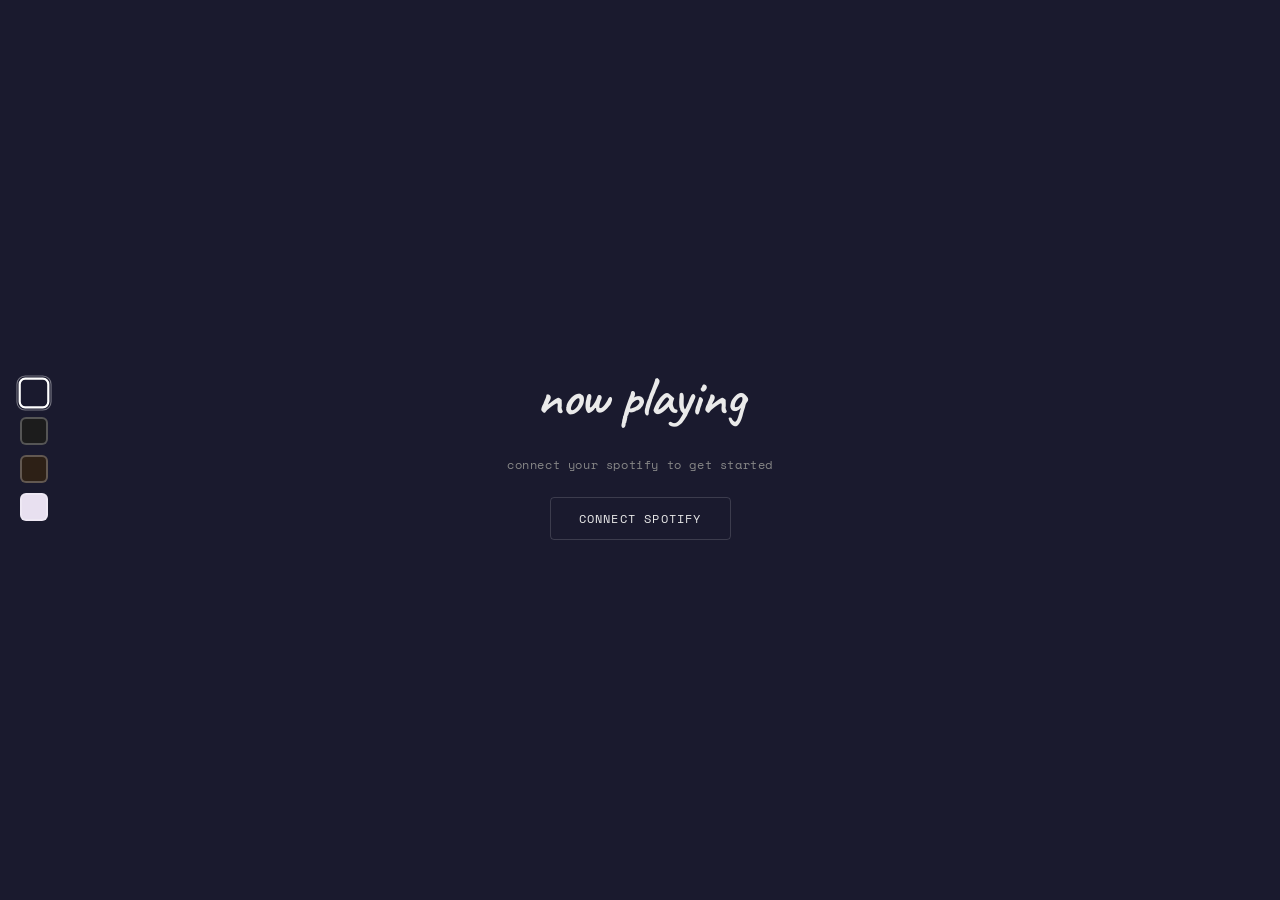
==== proj2.html @ fa5f7a67 "proj 2" ====
<!DOCTYPE html>
<html lang="en">
<head>
  <meta charset="UTF-8" />
  <meta name="viewport" content="width=device-width, initial-scale=1.0" />
  <title>now playing</title>
  <link rel="preconnect" href="https://fonts.googleapis.com" />
  <link href="https://fonts.googleapis.com/css2?family=Caveat:wght@400;600&family=Space+Mono:ital,wght@0,400;0,700;1,400&display=swap" rel="stylesheet" />
  <style>
    *, *::before, *::after { box-sizing: border-box; margin: 0; padding: 0; }

    :root {
      --theme-bg: #1a1a2e;
      --theme-accent: #e94560;
      --theme-text: #eaeaea;
      --theme-muted: #888;
      --theme-surface: rgba(255,255,255,0.06);
      --theme-border: rgba(255,255,255,0.15);
      --font-display: 'Caveat', cursive;
      --font-mono: 'Space Mono', monospace;
    }

    body {
      font-family: var(--font-mono);
      background: var(--theme-bg);
      color: var(--theme-text);
      height: 100vh;
      width: 100vw;
      overflow: hidden;
      transition: background 0.8s ease;
    }

    /* ── THEME SWATCHES ── */
    #theme-swatches {
      position: fixed;
      top: 50%;
      left: 20px;
      transform: translateY(-50%);
      display: flex;
      flex-direction: column;
      gap: 10px;
      z-index: 100;
    }

    .swatch {
      width: 28px;
      height: 28px;
      border-radius: 6px;
      border: 2px solid rgba(255,255,255,0.25);
      cursor: pointer;
      transition: transform 0.2s, border-color 0.2s;
      position: relative;
    }

    .swatch:hover { transform: scale(1.15); border-color: white; }
    .swatch.active { border-color: white; transform: scale(1.1); }
    .swatch::after {
      content: '';
      position: absolute;
      inset: -4px;
      border-radius: 8px;
      border: 1.5px solid transparent;
    }
    .swatch.active::after { border-color: rgba(255,255,255,0.4); }

    /* ── MAIN LAYOUT ── */
    #scene {
      width: 100vw;
      height: 100vh;
      position: relative;
      display: flex;
      align-items: center;
      justify-content: center;
    }

    /* ── CONNECT SCREEN ── */
    #connect-screen {
      display: flex;
      flex-direction: column;
      align-items: center;
      gap: 24px;
      text-align: center;
    }

    #connect-screen h1 {
      font-family: var(--font-display);
      font-size: 3.5rem;
      font-weight: 600;
      letter-spacing: -1px;
    }

    #connect-screen p {
      font-size: 0.75rem;
      color: var(--theme-muted);
      letter-spacing: 0.05em;
    }

    #connect-btn {
      background: none;
      border: 1.5px solid var(--theme-border);
      color: var(--theme-text);
      font-family: var(--font-mono);
      font-size: 0.75rem;
      letter-spacing: 0.1em;
      padding: 12px 28px;
      border-radius: 4px;
      cursor: pointer;
      text-transform: uppercase;
      transition: background 0.2s, border-color 0.2s;
    }

    #connect-btn:hover {
      background: rgba(255,255,255,0.08);
      border-color: rgba(255,255,255,0.4);
    }

    /* ── PLAYER VIEWS ── */
    .player-view {
      display: none;
      width: 100%;
      height: 100%;
      position: absolute;
      inset: 0;
      align-items: center;
      justify-content: center;
      opacity: 0;
      transition: opacity 0.5s ease;
    }

    .player-view.active {
      display: flex;
      opacity: 1;
    }

    .player-view.fading-out {
      opacity: 0;
    }

    /* ── TRACK INFO SHARED ── */
    .track-info {
      text-align: center;
    }

    .track-title {
      font-family: var(--font-display);
      font-size: 2.2rem;
      font-weight: 600;
      line-height: 1.1;
      margin-bottom: 4px;
    }

    .track-artist {
      font-size: 0.7rem;
      color: var(--theme-muted);
      letter-spacing: 0.12em;
      text-transform: uppercase;
    }

    /* ── PROGRESS BAR ── */
    .progress-wrap {
      width: 100%;
      margin: 16px 0 8px;
    }

    .progress-bar-bg {
      height: 3px;
      background: rgba(255,255,255,0.1);
      border-radius: 2px;
      overflow: hidden;
      cursor: pointer;
    }

    .progress-bar-fill {
      height: 100%;
      background: var(--theme-text);
      border-radius: 2px;
      width: 0%;
      transition: width 1s linear;
    }

    .progress-times {
      display: flex;
      justify-content: space-between;
      font-size: 0.6rem;
      color: var(--theme-muted);
      margin-top: 5px;
      letter-spacing: 0.05em;
    }

    /* ── CONTROLS ── */
    .controls {
      display: flex;
      align-items: center;
      justify-content: center;
      gap: 20px;
      margin-top: 10px;
    }

    .ctrl-btn {
      background: none;
      border: none;
      color: var(--theme-text);
      cursor: pointer;
      padding: 6px;
      border-radius: 50%;
      transition: opacity 0.2s, transform 0.15s;
      display: flex;
      align-items: center;
      justify-content: center;
      opacity: 0.7;
    }

    .ctrl-btn:hover { opacity: 1; transform: scale(1.1); }
    .ctrl-btn.play-pause { opacity: 1; }

    .ctrl-btn svg { display: block; }

    /* ══════════════════════════════
       VIEW 1 — RECORD PLAYER
    ══════════════════════════════ */
    #view-record {
      flex-direction: column;
      gap: 0;
    }

    .record-scene {
      position: relative;
      width: 320px;
      height: 280px;
      margin: 0 auto 20px;
    }

    /* turntable base */
    .turntable-base {
      position: absolute;
      bottom: 0;
      left: 50%;
      transform: translateX(-50%);
      width: 280px;
      height: 60px;
      background: #2a1a0a;
      border-radius: 8px 8px 4px 4px;
      border: 1px solid #4a2e10;
    }

    .turntable-platter {
      position: absolute;
      bottom: 30px;
      left: 50%;
      transform: translateX(-50%);
      width: 220px;
      height: 220px;
      border-radius: 50%;
      background: #1a1a1a;
      border: 3px solid #333;
    }

    /* vinyl record */
    .vinyl {
      position: absolute;
      bottom: 38px;
      left: 50%;
      transform: translateX(-50%) rotate(0deg);
      width: 200px;
      height: 200px;
      border-radius: 50%;
      background: repeating-radial-gradient(
        circle at 50%,
        #111 0px,
        #1a1a1a 2px,
        #111 4px
      );
      border: 2px solid #222;
    }

    .vinyl.spinning {
      animation: spin 3s linear infinite;
    }

    @keyframes spin {
      from { transform: translateX(-50%) rotate(0deg); }
      to   { transform: translateX(-50%) rotate(360deg); }
    }

    .vinyl-label {
      position: absolute;
      top: 50%;
      left: 50%;
      transform: translate(-50%, -50%);
      width: 70px;
      height: 70px;
      border-radius: 50%;
      background: var(--theme-accent);
      display: flex;
      align-items: center;
      justify-content: center;
      overflow: hidden;
    }

    .vinyl-label img {
      width: 100%;
      height: 100%;
      object-fit: cover;
      border-radius: 50%;
    }

    .vinyl-hole {
      position: absolute;
      top: 50%;
      left: 50%;
      transform: translate(-50%, -50%);
      width: 10px;
      height: 10px;
      border-radius: 50%;
      background: #111;
      z-index: 2;
    }

    /* tonearm */
    .tonearm {
      position: absolute;
      top: 10px;
      right: 20px;
      width: 6px;
      height: 130px;
      background: #888;
      border-radius: 3px;
      transform-origin: top center;
      transform: rotate(-20deg);
      transition: transform 0.8s ease;
    }

    .tonearm.on-record {
      transform: rotate(5deg);
    }

    .tonearm-head {
      position: absolute;
      bottom: -6px;
      left: -4px;
      width: 14px;
      height: 8px;
      background: #666;
      border-radius: 2px;
    }

    .tonearm-pivot {
      position: absolute;
      top: -8px;
      left: 50%;
      transform: translateX(-50%);
      width: 18px;
      height: 18px;
      border-radius: 50%;
      background: #aaa;
      border: 2px solid #777;
    }

    #view-record .track-info {
      width: 300px;
    }

    /* ══════════════════════════════
       VIEW 2 — BOOMBOX GARAGE
    ══════════════════════════════ */
    #view-boombox {
      flex-direction: column;
    }

    .garage-scene {
      position: relative;
      width: 340px;
      height: 260px;
      margin: 0 auto 16px;
    }

    /* garage bg hint */
    .garage-floor {
      position: absolute;
      bottom: 0;
      left: 0;
      right: 0;
      height: 50px;
      background: rgba(255,255,255,0.03);
      border-top: 1px solid rgba(255,255,255,0.08);
    }

    .garage-wall-line {
      position: absolute;
      bottom: 50px;
      left: 0;
      right: 0;
      height: 1px;
      background: rgba(255,255,255,0.05);
    }

    /* boombox body */
    .boombox {
      position: absolute;
      bottom: 50px;
      left: 50%;
      transform: translateX(-50%);
      width: 280px;
      height: 140px;
    }

    .boombox.shaking {
      animation: shake 0.4s ease-in-out infinite;
    }

    @keyframes shake {
      0%,100% { transform: translateX(-50%) rotate(0deg); }
      25%      { transform: translateX(-50%) rotate(-0.8deg) translateY(-1px); }
      75%      { transform: translateX(-50%) rotate(0.8deg) translateY(1px); }
    }

    .bb-body {
      position: absolute;
      inset: 0;
      background: #2a2a2a;
      border-radius: 12px;
      border: 2px solid #444;
    }

    .bb-speaker {
      position: absolute;
      top: 50%;
      transform: translateY(-50%);
      width: 80px;
      height: 80px;
      border-radius: 50%;
      border: 3px solid #555;
      display: flex;
      align-items: center;
      justify-content: center;
    }

    .bb-speaker.left { left: 16px; }
    .bb-speaker.right { right: 16px; }

    .bb-speaker-inner {
      width: 52px;
      height: 52px;
      border-radius: 50%;
      border: 2px solid #444;
      background: repeating-radial-gradient(
        circle,
        #1a1a1a 0px,
        #222 3px,
        #1a1a1a 6px
      );
    }

    .bb-center {
      position: absolute;
      left: 50%;
      top: 50%;
      transform: translate(-50%, -50%);
      width: 80px;
      text-align: center;
    }

    .bb-cassette-window {
      width: 70px;
      height: 40px;
      background: #111;
      border-radius: 4px;
      border: 1.5px solid #555;
      margin: 0 auto 6px;
      display: flex;
      align-items: center;
      justify-content: center;
      overflow: hidden;
    }

    .bb-reel {
      width: 14px;
      height: 14px;
      border-radius: 50%;
      border: 2px solid #888;
      margin: 0 4px;
    }

    .bb-reel.spinning {
      animation: spin 1.5s linear infinite;
    }

    .bb-buttons {
      display: flex;
      gap: 4px;
      justify-content: center;
    }

    .bb-dot {
      width: 8px;
      height: 8px;
      border-radius: 50%;
      background: #555;
    }

    .bb-dot.red { background: var(--theme-accent); }

    /* antenna */
    .bb-antenna {
      position: absolute;
      top: -50px;
      right: 30px;
      width: 3px;
      height: 50px;
      background: #666;
      border-radius: 2px;
      transform-origin: bottom center;
    }

    /* handle */
    .bb-handle {
      position: absolute;
      top: -20px;
      left: 50%;
      transform: translateX(-50%);
      width: 80px;
      height: 20px;
      border: 3px solid #555;
      border-bottom: none;
      border-radius: 16px 16px 0 0;
    }

    #view-boombox .track-info { width: 300px; }

    /* ══════════════════════════════
       VIEW 3 — CASSETTE PLAYER
    ══════════════════════════════ */
    #view-cassette {
      flex-direction: row;
      gap: 48px;
      align-items: center;
    }

    .cassette-player {
      position: relative;
      width: 220px;
      height: 320px;
    }

    .cp-body {
      position: absolute;
      inset: 0;
      background: #1e1e1e;
      border-radius: 16px;
      border: 2px solid #3a3a3a;
    }

    .cp-screen {
      position: absolute;
      top: 20px;
      left: 20px;
      right: 20px;
      height: 70px;
      background: #0a120a;
      border-radius: 8px;
      border: 1.5px solid #2a2a2a;
      display: flex;
      align-items: center;
      justify-content: center;
      overflow: hidden;
    }

    .cp-screen-text {
      font-size: 0.55rem;
      color: #4aff4a;
      letter-spacing: 0.12em;
      text-transform: uppercase;
      text-align: center;
      padding: 4px 8px;
      line-height: 1.6;
    }

    .cp-window {
      position: absolute;
      top: 110px;
      left: 20px;
      right: 20px;
      height: 80px;
      background: #111;
      border-radius: 8px;
      border: 1.5px solid #333;
      display: flex;
      align-items: center;
      justify-content: center;
      gap: 16px;
    }

    .cp-reel {
      width: 30px;
      height: 30px;
      border-radius: 50%;
      border: 2px solid #666;
      position: relative;
    }

    .cp-reel.spinning {
      animation: spin 2s linear infinite;
    }

    .cp-reel::after {
      content: '';
      position: absolute;
      top: 50%;
      left: 50%;
      transform: translate(-50%, -50%);
      width: 10px;
      height: 10px;
      border-radius: 50%;
      background: #333;
      border: 1.5px solid #555;
    }

    .cp-tape-line {
      height: 2px;
      width: 20px;
      background: #444;
    }

    .cp-controls {
      position: absolute;
      bottom: 30px;
      left: 16px;
      right: 16px;
      display: flex;
      justify-content: space-around;
      align-items: center;
    }

    .cp-btn {
      width: 32px;
      height: 32px;
      border-radius: 50%;
      background: #2a2a2a;
      border: 1.5px solid #444;
      display: flex;
      align-items: center;
      justify-content: center;
      cursor: pointer;
      transition: background 0.15s;
    }

    .cp-btn:hover { background: #3a3a3a; }

    .cp-eq {
      position: absolute;
      bottom: 78px;
      left: 20px;
      right: 20px;
      height: 30px;
      display: flex;
      align-items: flex-end;
      gap: 3px;
      padding: 0 4px;
    }

    .eq-bar {
      flex: 1;
      background: var(--theme-accent);
      border-radius: 2px 2px 0 0;
      opacity: 0.6;
      min-height: 4px;
    }

    .eq-bar.animated {
      animation: eq-bounce var(--dur, 0.5s) ease-in-out infinite alternate;
    }

    @keyframes eq-bounce {
      from { height: 4px; }
      to   { height: var(--max, 20px); }
    }

    #view-cassette .track-info { width: 240px; text-align: left; }
    #view-cassette .track-title { font-size: 1.8rem; }

    /* ══════════════════════════════
       VIEW 4 — IPOD TOUCH
    ══════════════════════════════ */
    #view-ipod {
      flex-direction: row;
      gap: 48px;
      align-items: center;
    }

    .ipod-device {
      width: 200px;
      height: 360px;
      background: #f0f0f0;
      border-radius: 28px;
      border: 2px solid #ccc;
      position: relative;
      box-shadow: inset 0 0 0 1px rgba(255,255,255,0.8);
      overflow: hidden;
    }

    /* dark mode ipod */
    @media (prefers-color-scheme: light) {}

    .ipod-screen {
      position: absolute;
      top: 20px;
      left: 14px;
      right: 14px;
      height: 230px;
      background: #0a0a0a;
      border-radius: 12px;
      overflow: hidden;
      display: flex;
      flex-direction: column;
      align-items: center;
      justify-content: center;
      gap: 8px;
    }

    .ipod-album-art {
      width: 120px;
      height: 120px;
      border-radius: 8px;
      background: var(--theme-accent);
      overflow: hidden;
      flex-shrink: 0;
    }

    .ipod-album-art img {
      width: 100%;
      height: 100%;
      object-fit: cover;
    }

    .ipod-track-name {
      font-size: 0.6rem;
      color: #eee;
      letter-spacing: 0.05em;
      text-align: center;
      padding: 0 8px;
      font-family: var(--font-mono);
    }

    .ipod-track-artist {
      font-size: 0.5rem;
      color: #888;
      letter-spacing: 0.08em;
      text-align: center;
      font-family: var(--font-mono);
    }

    .ipod-progress {
      width: 80%;
      height: 2px;
      background: #333;
      border-radius: 1px;
      overflow: hidden;
    }

    .ipod-progress-fill {
      height: 100%;
      background: #fff;
      border-radius: 1px;
      transition: width 1s linear;
    }

    .ipod-home-btn {
      position: absolute;
      bottom: 14px;
      left: 50%;
      transform: translateX(-50%);
      width: 36px;
      height: 36px;
      border-radius: 50%;
      border: 2px solid #aaa;
      background: #e0e0e0;
    }

    .ipod-side-btn {
      position: absolute;
      top: 80px;
      width: 4px;
      height: 32px;
      background: #bbb;
      border-radius: 2px;
    }

    .ipod-side-btn.left { left: -2px; }
    .ipod-side-btn.right { right: -2px; }

    .ipod-btns {
      position: absolute;
      bottom: 68px;
      left: 14px;
      right: 14px;
      display: flex;
      justify-content: space-around;
    }

    .ipod-ctrl {
      background: none;
      border: none;
      color: #555;
      cursor: pointer;
      font-size: 14px;
      padding: 4px;
      border-radius: 4px;
      transition: color 0.15s;
      display: flex;
      align-items: center;
    }

    .ipod-ctrl:hover { color: #111; }

    #view-ipod .track-info { width: 240px; text-align: left; }
    #view-ipod .track-title { font-size: 1.8rem; }

    /* ── LOADING ── */
    #loading {
      position: fixed;
      inset: 0;
      background: var(--theme-bg);
      display: flex;
      align-items: center;
      justify-content: center;
      z-index: 999;
      transition: opacity 0.5s;
    }

    #loading.hidden { opacity: 0; pointer-events: none; }

    .loading-dot {
      width: 6px;
      height: 6px;
      border-radius: 50%;
      background: var(--theme-text);
      margin: 0 4px;
      animation: pulse 1.2s ease-in-out infinite;
    }

    .loading-dot:nth-child(2) { animation-delay: 0.2s; }
    .loading-dot:nth-child(3) { animation-delay: 0.4s; }

    @keyframes pulse {
      0%,100% { opacity: 0.2; transform: scale(0.8); }
      50%      { opacity: 1;   transform: scale(1); }
    }

    /* ── NOT PLAYING ── */
    #not-playing {
      position: absolute;
      bottom: 20px;
      left: 50%;
      transform: translateX(-50%);
      font-size: 0.6rem;
      color: var(--theme-muted);
      letter-spacing: 0.1em;
      text-transform: uppercase;
    }
  </style>
</head>
<body>

<div id="loading">
  <div class="loading-dot"></div>
  <div class="loading-dot"></div>
  <div class="loading-dot"></div>
</div>

<!-- THEME SWATCHES -->
<div id="theme-swatches" aria-label="Theme selector">
  <div class="swatch active" data-theme="midnight"  style="background:#1a1a2e" title="Midnight"></div>
  <div class="swatch"        data-theme="garage"    style="background:#1c1c1c" title="Garage"></div>
  <div class="swatch"        data-theme="lo-fi"     style="background:#2d2016" title="Lo-fi"></div>
  <div class="swatch"        data-theme="pastel"    style="background:#e8e0f0" title="Pastel"></div>
</div>

<!-- SCENE -->
<div id="scene">

  <!-- CONNECT -->
  <div id="connect-screen">
    <h1>now playing</h1>
    <p>connect your spotify to get started</p>
    <button id="connect-btn" onclick="connectSpotify()">connect spotify</button>
  </div>

  <!-- VIEW 1: RECORD PLAYER -->
  <div id="view-record" class="player-view">
    <div style="display:flex;flex-direction:column;align-items:center;">
      <div class="record-scene">
        <div class="turntable-platter"></div>
        <div class="vinyl" id="vinyl">
          <div class="vinyl-label" id="vinyl-label">
            <img id="album-art-1" src="" alt="album art" style="display:none"/>
          </div>
          <div class="vinyl-hole"></div>
        </div>
        <div class="turntable-base"></div>
        <div class="tonearm" id="tonearm">
          <div class="tonearm-pivot"></div>
          <div class="tonearm-head"></div>
        </div>
      </div>
      <div class="track-info">
        <div class="track-title" id="title-1">nothing playing</div>
        <div class="track-artist" id="artist-1">—</div>
        <div class="progress-wrap">
          <div class="progress-bar-bg">
            <div class="progress-bar-fill" id="progress-1"></div>
          </div>
          <div class="progress-times">
            <span id="time-current-1">0:00</span>
            <span id="time-total-1">0:00</span>
          </div>
        </div>
        <div class="controls">
          <button class="ctrl-btn" onclick="prevTrack()" aria-label="Previous">
            <svg width="18" height="18" viewBox="0 0 24 24" fill="currentColor"><path d="M6 6h2v12H6zm3.5 6 8.5 6V6z"/></svg>
          </button>
          <button class="ctrl-btn play-pause" id="playpause-1" onclick="togglePlay()" aria-label="Play/Pause">
            <svg width="24" height="24" viewBox="0 0 24 24" fill="currentColor" id="playpause-icon-1"><path d="M8 5v14l11-7z"/></svg>
          </button>
          <button class="ctrl-btn" onclick="nextTrack()" aria-label="Next">
            <svg width="18" height="18" viewBox="0 0 24 24" fill="currentColor"><path d="M6 18l8.5-6L6 6v12zM16 6v12h2V6h-2z"/></svg>
          </button>
        </div>
      </div>
    </div>
  </div>

  <!-- VIEW 2: BOOMBOX GARAGE -->
  <div id="view-boombox" class="player-view">
    <div class="garage-scene">
      <div class="garage-floor"></div>
      <div class="garage-wall-line"></div>
      <div class="boombox" id="boombox">
        <div class="bb-body"></div>
        <div class="bb-handle"></div>
        <div class="bb-antenna"></div>
        <div class="bb-speaker left"><div class="bb-speaker-inner"></div></div>
        <div class="bb-speaker right"><div class="bb-speaker-inner"></div></div>
        <div class="bb-center">
          <div class="bb-cassette-window">
            <div class="bb-reel" id="bb-reel-left"></div>
            <div class="bb-reel" id="bb-reel-right"></div>
          </div>
          <div class="bb-buttons">
            <div class="bb-dot red"></div>
            <div class="bb-dot"></div>
            <div class="bb-dot"></div>
          </div>
        </div>
      </div>
    </div>
    <div class="track-info">
      <div class="track-title" id="title-2">nothing playing</div>
      <div class="track-artist" id="artist-2">—</div>
      <div class="progress-wrap">
        <div class="progress-bar-bg">
          <div class="progress-bar-fill" id="progress-2"></div>
        </div>
        <div class="progress-times">
          <span id="time-current-2">0:00</span>
          <span id="time-total-2">0:00</span>
        </div>
      </div>
      <div class="controls">
        <button class="ctrl-btn" onclick="prevTrack()" aria-label="Previous">
          <svg width="18" height="18" viewBox="0 0 24 24" fill="currentColor"><path d="M6 6h2v12H6zm3.5 6 8.5 6V6z"/></svg>
        </button>
        <button class="ctrl-btn play-pause" id="playpause-2" onclick="togglePlay()" aria-label="Play/Pause">
          <svg width="24" height="24" viewBox="0 0 24 24" fill="currentColor" id="playpause-icon-2"><path d="M8 5v14l11-7z"/></svg>
        </button>
        <button class="ctrl-btn" onclick="nextTrack()" aria-label="Next">
          <svg width="18" height="18" viewBox="0 0 24 24" fill="currentColor"><path d="M6 18l8.5-6L6 6v12zM16 6v12h2V6h-2z"/></svg>
        </button>
      </div>
    </div>
  </div>

  <!-- VIEW 3: CASSETTE PLAYER -->
  <div id="view-cassette" class="player-view">
    <div class="cassette-player">
      <div class="cp-body"></div>
      <div class="cp-screen">
        <div class="cp-screen-text" id="cp-screen-text">— NO SIGNAL —</div>
      </div>
      <div class="cp-eq" id="cp-eq">
        <div class="eq-bar" style="--dur:0.4s;--max:24px;height:8px"></div>
        <div class="eq-bar" style="--dur:0.6s;--max:20px;height:4px"></div>
        <div class="eq-bar" style="--dur:0.3s;--max:28px;height:14px"></div>
        <div class="eq-bar" style="--dur:0.5s;--max:18px;height:6px"></div>
        <div class="eq-bar" style="--dur:0.7s;--max:26px;height:10px"></div>
        <div class="eq-bar" style="--dur:0.35s;--max:22px;height:16px"></div>
        <div class="eq-bar" style="--dur:0.55s;--max:20px;height:8px"></div>
      </div>
      <div class="cp-window">
        <div class="cp-reel" id="cp-reel-left"></div>
        <div class="cp-tape-line"></div>
        <div class="cp-reel" id="cp-reel-right"></div>
      </div>
      <div class="cp-controls">
        <button class="cp-btn" onclick="prevTrack()" aria-label="Previous">
          <svg width="14" height="14" viewBox="0 0 24 24" fill="#aaa"><path d="M6 6h2v12H6zm3.5 6 8.5 6V6z"/></svg>
        </button>
        <button class="cp-btn" id="playpause-3" onclick="togglePlay()" aria-label="Play/Pause">
          <svg width="14" height="14" viewBox="0 0 24 24" fill="#aaa" id="playpause-icon-3"><path d="M8 5v14l11-7z"/></svg>
        </button>
        <button class="cp-btn" onclick="nextTrack()" aria-label="Next">
          <svg width="14" height="14" viewBox="0 0 24 24" fill="#aaa"><path d="M6 18l8.5-6L6 6v12zM16 6v12h2V6h-2z"/></svg>
        </button>
      </div>
    </div>
    <div class="track-info">
      <div class="track-title" id="title-3">nothing playing</div>
      <div class="track-artist" id="artist-3">—</div>
      <div class="progress-wrap">
        <div class="progress-bar-bg">
          <div class="progress-bar-fill" id="progress-3"></div>
        </div>
        <div class="progress-times">
          <span id="time-current-3">0:00</span>
          <span id="time-total-3">0:00</span>
        </div>
      </div>
    </div>
  </div>

  <!-- VIEW 4: IPOD TOUCH -->
  <div id="view-ipod" class="player-view">
    <div class="ipod-device">
      <div class="ipod-side-btn left"></div>
      <div class="ipod-side-btn right"></div>
      <div class="ipod-screen">
        <div class="ipod-album-art">
          <img id="album-art-4" src="" alt="album art" style="display:none;width:100%;height:100%;object-fit:cover;border-radius:8px"/>
        </div>
        <div class="ipod-track-name" id="title-4">nothing playing</div>
        <div class="ipod-track-artist" id="artist-4">—</div>
        <div class="ipod-progress">
          <div class="ipod-progress-fill" id="progress-4"></div>
        </div>
      </div>
      <div class="ipod-btns">
        <button class="ipod-ctrl" onclick="prevTrack()" aria-label="Previous">
          <svg width="16" height="16" viewBox="0 0 24 24" fill="currentColor"><path d="M6 6h2v12H6zm3.5 6 8.5 6V6z"/></svg>
        </button>
        <button class="ipod-ctrl" id="playpause-4" onclick="togglePlay()" aria-label="Play/Pause">
          <svg width="16" height="16" viewBox="0 0 24 24" fill="currentColor" id="playpause-icon-4"><path d="M8 5v14l11-7z"/></svg>
        </button>
        <button class="ipod-ctrl" onclick="nextTrack()" aria-label="Next">
          <svg width="16" height="16" viewBox="0 0 24 24" fill="currentColor"><path d="M6 18l8.5-6L6 6v12zM16 6v12h2V6h-2z"/></svg>
        </button>
      </div>
      <div class="ipod-home-btn"></div>
    </div>
    <div class="track-info">
      <div class="track-title" id="title-4b">nothing playing</div>
      <div class="track-artist" id="artist-4b">—</div>
      <div class="progress-wrap" style="width:240px">
        <div class="progress-bar-bg">
          <div class="progress-bar-fill" id="progress-4b"></div>
        </div>
        <div class="progress-times">
          <span id="time-current-4">0:00</span>
          <span id="time-total-4">0:00</span>
        </div>
      </div>
      <div class="controls">
        <button class="ctrl-btn" onclick="prevTrack()" aria-label="Previous">
          <svg width="18" height="18" viewBox="0 0 24 24" fill="currentColor"><path d="M6 6h2v12H6zm3.5 6 8.5 6V6z"/></svg>
        </button>
        <button class="ctrl-btn play-pause" id="playpause-4b" onclick="togglePlay()" aria-label="Play/Pause">
          <svg width="24" height="24" viewBox="0 0 24 24" fill="currentColor" id="playpause-icon-4b"><path d="M8 5v14l11-7z"/></svg>
        </button>
        <button class="ctrl-btn" onclick="nextTrack()" aria-label="Next">
          <svg width="18" height="18" viewBox="0 0 24 24" fill="currentColor"><path d="M6 18l8.5-6L6 6v12zM16 6v12h2V6h-2z"/></svg>
        </button>
      </div>
    </div>
  </div>

  <div id="not-playing" style="display:none">nothing playing right now</div>
</div>

<script>
// ── THEMES ──
const THEMES = {
  midnight: { bg:'#1a1a2e', accent:'#e94560', text:'#eaeaea' },
  garage:   { bg:'#1c1c1c', accent:'#f5a623', text:'#e8e8e8' },
  'lo-fi':  { bg:'#2d2016', accent:'#c8855a', text:'#f0e6d8' },
  pastel:   { bg:'#e8e0f0', accent:'#9b59b6', text:'#2c2c2c' },
};

// VIEW ORDER — matches swatch order
const VIEW_NAMES = ['view-record','view-boombox','view-cassette','view-ipod'];
let currentView = 0;

document.querySelectorAll('.swatch').forEach((sw, i) => {
  sw.addEventListener('click', () => {
    // update theme
    const t = THEMES[sw.dataset.theme];
    document.documentElement.style.setProperty('--theme-bg',     t.bg);
    document.documentElement.style.setProperty('--theme-accent', t.accent);
    document.documentElement.style.setProperty('--theme-text',   t.text);
    document.querySelectorAll('.swatch').forEach(s => s.classList.remove('active'));
    sw.classList.add('active');

    // switch view with fade
    switchView(i);
  });
});

function switchView(idx) {
  if (idx === currentView) return;
  const oldEl = document.getElementById(VIEW_NAMES[currentView]);
  const newEl = document.getElementById(VIEW_NAMES[idx]);

  oldEl.classList.add('fading-out');
  setTimeout(() => {
    oldEl.classList.remove('active','fading-out');
    currentView = idx;
    newEl.classList.add('active');
  }, 400);
}

// ── AUTH ──
let accessToken = null;
let refreshToken = null;
let tokenExpiry = 0;
let isPlaying = false;
let pollInterval = null;
let progressInterval = null;
let currentProgress = 0;
let currentDuration = 0;

function connectSpotify() {
  const clientId = '__SPOTIFY_CLIENT_ID__'; // replaced at build or set in env
  const redirectUri = encodeURIComponent(window.location.origin + '/callback');
  const scopes = encodeURIComponent([
    'user-read-currently-playing',
    'user-read-playback-state',
    'user-modify-playback-state'
  ].join(' '));
  window.location.href =
    `https://accounts.spotify.com/authorize?response_type=code&client_id=${clientId}&scope=${scopes}&redirect_uri=${redirectUri}`;
}

async function handleCallback() {
  const params = new URLSearchParams(window.location.search);
  const code = params.get('code');
  if (!code) return false;

  // clean URL
  window.history.replaceState({}, '', '/');

  try {
    const res = await fetch('/callback?code=' + code);
    const data = await res.json();
    if (data.access_token) {
      accessToken = data.access_token;
      refreshToken = data.refresh_token;
      tokenExpiry = Date.now() + (data.expires_in * 1000);
      localStorage.setItem('sp_refresh', refreshToken);
      return true;
    }
  } catch(e) { console.error(e); }
  return false;
}

async function tryRefresh() {
  const rt = refreshToken || localStorage.getItem('sp_refresh');
  if (!rt) return false;
  try {
    const res = await fetch('/refresh?token=' + encodeURIComponent(rt));
    const data = await res.json();
    if (data.access_token) {
      accessToken = data.access_token;
      tokenExpiry = Date.now() + (data.expires_in * 1000);
      if (data.refresh_token) {
        refreshToken = data.refresh_token;
        localStorage.setItem('sp_refresh', refreshToken);
      }
      return true;
    }
  } catch(e) {}
  return false;
}

async function ensureToken() {
  if (!accessToken || Date.now() > tokenExpiry - 60000) {
    return await tryRefresh();
  }
  return true;
}

// ── PLAYER ──
async function fetchNowPlaying() {
  if (!await ensureToken()) return;
  try {
    const res = await fetch('https://api.spotify.com/v1/me/player/currently-playing', {
      headers: { Authorization: 'Bearer ' + accessToken }
    });
    if (res.status === 204) { setNotPlaying(); return; }
    if (!res.ok) return;
    const data = await res.json();
    if (!data || !data.item) { setNotPlaying(); return; }
    updateUI(data);
  } catch(e) { console.error(e); }
}

function updateUI(data) {
  const track    = data.item;
  const title    = track.name;
  const artist   = track.artists.map(a => a.name).join(', ');
  const art      = track.album.images[0]?.url || '';
  isPlaying      = data.is_playing;
  currentProgress = data.progress_ms;
  currentDuration = track.duration_ms;

  // all title/artist fields
  ['1','2','3','4','4b'].forEach(id => {
    const t = document.getElementById('title-' + id);
    const a = document.getElementById('artist-' + id);
    if (t) t.textContent = title;
    if (a) a.textContent = artist;
  });

  // album art
  if (art) {
    const img1 = document.getElementById('album-art-1');
    const img4 = document.getElementById('album-art-4');
    [img1, img4].forEach(img => { if(img){ img.src = art; img.style.display = 'block'; }});
  }

  // cassette screen
  const cpText = document.getElementById('cp-screen-text');
  if (cpText) cpText.textContent = title.toUpperCase();

  // play/pause icons
  updatePlayIcons(isPlaying);

  // animations
  const vinyl = document.getElementById('vinyl');
  const boombox = document.getElementById('boombox');
  const tonearm = document.getElementById('tonearm');
  ['bb-reel-left','bb-reel-right','cp-reel-left','cp-reel-right'].forEach(id => {
    const el = document.getElementById(id);
    if (el) el.classList.toggle('spinning', isPlaying);
  });
  if (vinyl) vinyl.classList.toggle('spinning', isPlaying);
  if (boombox) boombox.classList.toggle('shaking', isPlaying);
  if (tonearm) tonearm.classList.toggle('on-record', isPlaying);

  // eq bars
  document.querySelectorAll('.eq-bar').forEach(bar => {
    bar.classList.toggle('animated', isPlaying);
  });

  // show player, hide connect
  document.getElementById('connect-screen').style.display = 'none';
  document.getElementById('not-playing').style.display = 'none';
  document.getElementById(VIEW_NAMES[currentView]).classList.add('active');

  // progress
  updateProgress(currentProgress, currentDuration);
  startProgressTick(isPlaying);
}

function setNotPlaying() {
  document.getElementById('not-playing').style.display = 'block';
  stopProgressTick();
  updatePlayIcons(false);
  ['vinyl','boombox'].forEach(id => {
    const el = document.getElementById(id);
    if (el) { el.classList.remove('spinning','shaking'); }
  });
}

function updatePlayIcons(playing) {
  const pausePath = 'M6 19h4V5H6v14zm8-14v14h4V5h-4z';
  const playPath  = 'M8 5v14l11-7z';
  ['1','2','3','4','4b'].forEach(id => {
    const icon = document.getElementById('playpause-icon-' + id);
    if (icon) icon.querySelector('path').setAttribute('d', playing ? pausePath : playPath);
  });
}

function updateProgress(ms, total) {
  const pct = total > 0 ? (ms / total * 100).toFixed(2) + '%' : '0%';
  ['1','2','3','4b'].forEach(id => {
    const bar = document.getElementById('progress-' + id);
    if (bar) bar.style.width = pct;
  });
  const ipodBar = document.getElementById('progress-4');
  if (ipodBar) ipodBar.style.width = pct;

  const fmt = (t) => {
    const s = Math.floor(t / 1000);
    return Math.floor(s/60) + ':' + String(s%60).padStart(2,'0');
  };

  ['1','2','4'].forEach(id => {
    const c = document.getElementById('time-current-' + id);
    const t = document.getElementById('time-total-' + id);
    if (c) c.textContent = fmt(ms);
    if (t) t.textContent = fmt(total);
  });
}

function startProgressTick(playing) {
  clearInterval(progressInterval);
  if (!playing) return;
  progressInterval = setInterval(() => {
    currentProgress = Math.min(currentProgress + 1000, currentDuration);
    updateProgress(currentProgress, currentDuration);
  }, 1000);
}

function stopProgressTick() { clearInterval(progressInterval); }

async function togglePlay() {
  if (!await ensureToken()) return;
  const endpoint = isPlaying
    ? 'https://api.spotify.com/v1/me/player/pause'
    : 'https://api.spotify.com/v1/me/player/play';
  await fetch(endpoint, {
    method: 'PUT',
    headers: { Authorization: 'Bearer ' + accessToken }
  });
  isPlaying = !isPlaying;
  updatePlayIcons(isPlaying);
  startProgressTick(isPlaying);

  const vinyl = document.getElementById('vinyl');
  const boombox = document.getElementById('boombox');
  const tonearm = document.getElementById('tonearm');
  if (vinyl) vinyl.classList.toggle('spinning', isPlaying);
  if (boombox) boombox.classList.toggle('shaking', isPlaying);
  if (tonearm) tonearm.classList.toggle('on-record', isPlaying);
  ['bb-reel-left','bb-reel-right','cp-reel-left','cp-reel-right'].forEach(id => {
    const el = document.getElementById(id);
    if (el) el.classList.toggle('spinning', isPlaying);
  });
  document.querySelectorAll('.eq-bar').forEach(b => b.classList.toggle('animated', isPlaying));
}

async function nextTrack() {
  if (!await ensureToken()) return;
  await fetch('https://api.spotify.com/v1/me/player/next', {
    method: 'POST',
    headers: { Authorization: 'Bearer ' + accessToken }
  });
  setTimeout(fetchNowPlaying, 500);
}

async function prevTrack() {
  if (!await ensureToken()) return;
  await fetch('https://api.spotify.com/v1/me/player/previous', {
    method: 'POST',
    headers: { Authorization: 'Bearer ' + accessToken }
  });
  setTimeout(fetchNowPlaying, 500);
}

// ── INIT ──
async function init() {
  const loading = document.getElementById('loading');

  // check for OAuth callback
  if (window.location.search.includes('code=')) {
    const ok = await handleCallback();
    if (ok) {
      await fetchNowPlaying();
      pollInterval = setInterval(fetchNowPlaying, 10000);
    }
  } else {
    // try silent refresh
    const ok = await tryRefresh();
    if (ok) {
      document.getElementById('connect-screen').style.display = 'none';
      document.getElementById(VIEW_NAMES[currentView]).classList.add('active');
      await fetchNowPlaying();
      pollInterval = setInterval(fetchNowPlaying, 10000);
    }
  }

  loading.classList.add('hidden');
}

init();
</script>
</body>
</html>
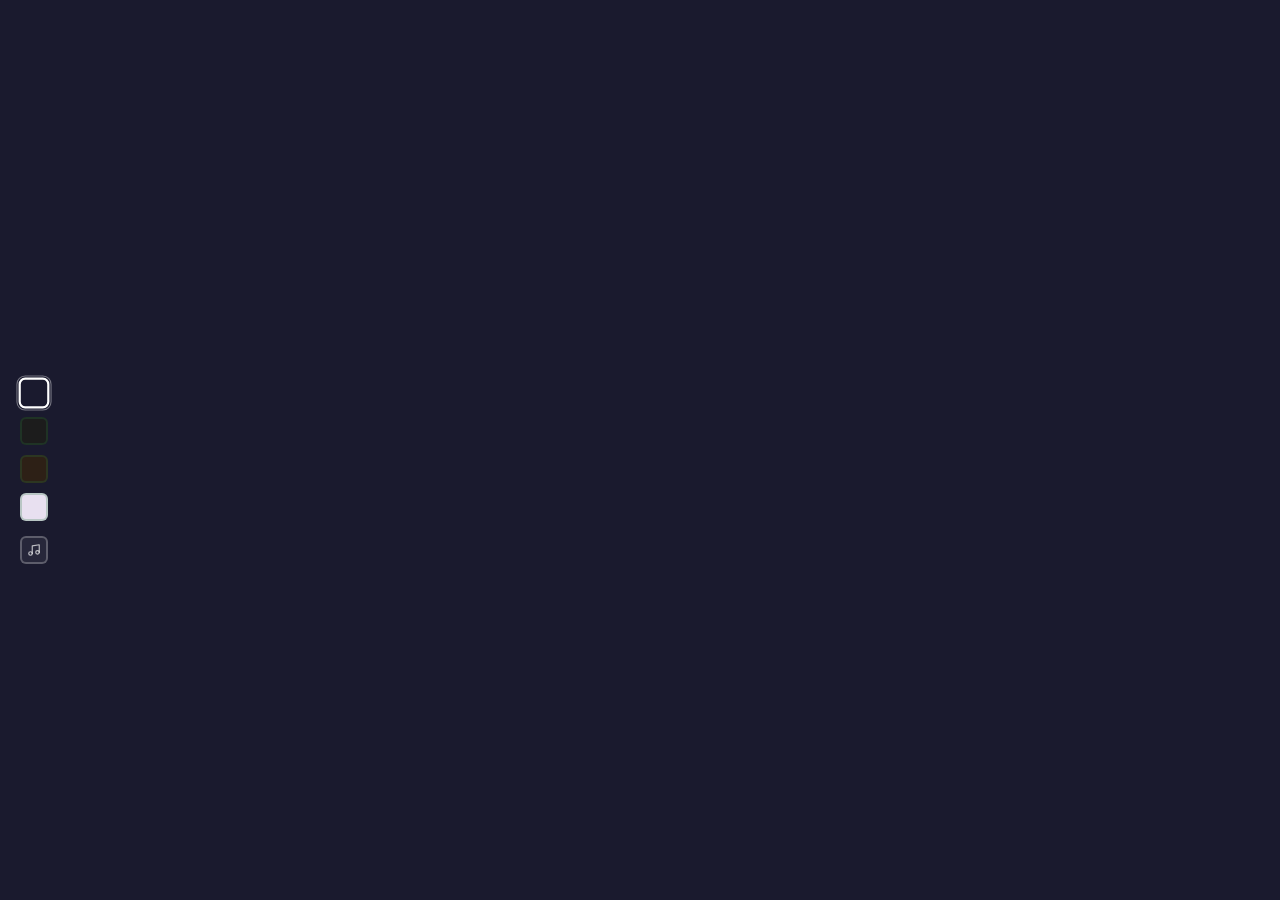
==== commit d22399e1: "ok" ====
--- a/proj2.html
+++ b/proj2.html
@@ -46,7 +46,7 @@
       width: 28px;
       height: 28px;
       border-radius: 6px;
-      border: 2px solid rgba(255,255,255,0.25);
+      border: 2px solid rgba(41, 120, 66, 0.25);
       cursor: pointer;
       transition: transform 0.2s, border-color 0.2s;
       position: relative;
@@ -73,26 +73,92 @@
       justify-content: center;
     }
 
-    /* ── CONNECT SCREEN ── */
-    #connect-screen {
+    /* ── CONNECT TRIGGER BUTTON (below swatches) ── */
+    #connect-trigger {
+      position: fixed;
+      top: 50%;
+      left: 20px;
+      transform: translateY(calc(-50% + 90px));
+      width: 28px;
+      height: 28px;
+      border-radius: 6px;
+      border: 2px solid rgba(255,255,255,0.25);
+      background: rgba(255,255,255,0.06);
+      cursor: pointer;
+      display: flex;
+      align-items: center;
+      justify-content: center;
+      z-index: 100;
+      transition: border-color 0.2s, transform 0.2s, background 0.2s;
+      margin-top: 10px;
+    }
+
+    #connect-trigger:hover {
+      border-color: white;
+      background: rgba(255,255,255,0.12);
+      transform: translateY(calc(-50% + 90px)) scale(1.12);
+    }
+
+    #connect-trigger svg { display: block; }
+
+    /* ── CONNECT MODAL OVERLAY ── */
+    #connect-overlay {
+      position: fixed;
+      inset: 0;
+      z-index: 200;
+      display: flex;
+      align-items: center;
+      justify-content: flex-start;
+      padding-left: 64px;
+      pointer-events: none;
+      opacity: 0;
+      transition: opacity 0.25s ease;
+    }
+
+    #connect-overlay.open {
+      pointer-events: all;
+      opacity: 1;
+    }
+
+    #connect-backdrop {
+      position: absolute;
+      inset: 0;
+      background: rgba(0,0,0,0.35);
+    }
+
+    #connect-modal {
+      position: relative;
+      z-index: 1;
+      background: rgba(20,20,30,0.92);
+      backdrop-filter: blur(12px);
+      border: 1.5px solid rgba(255,255,255,0.12);
+      border-radius: 12px;
+      padding: 28px 24px 24px;
+      width: 220px;
       display: flex;
       flex-direction: column;
-      align-items: center;
-      gap: 24px;
-      text-align: center;
-    }
-
-    #connect-screen h1 {
+      gap: 14px;
+      transform: translateX(-8px);
+      transition: transform 0.25s ease;
+    }
+
+    #connect-overlay.open #connect-modal {
+      transform: translateX(0);
+    }
+
+    #connect-modal h2 {
       font-family: var(--font-display);
-      font-size: 3.5rem;
+      font-size: 1.6rem;
       font-weight: 600;
-      letter-spacing: -1px;
-    }
-
-    #connect-screen p {
-      font-size: 0.75rem;
+      line-height: 1;
+      color: var(--theme-text);
+    }
+
+    #connect-modal p {
+      font-size: 0.6rem;
       color: var(--theme-muted);
-      letter-spacing: 0.05em;
+      letter-spacing: 0.06em;
+      line-height: 1.6;
     }
 
     #connect-btn {
@@ -100,19 +166,40 @@
       border: 1.5px solid var(--theme-border);
       color: var(--theme-text);
       font-family: var(--font-mono);
-      font-size: 0.75rem;
+      font-size: 0.65rem;
       letter-spacing: 0.1em;
-      padding: 12px 28px;
+      padding: 10px 16px;
       border-radius: 4px;
       cursor: pointer;
       text-transform: uppercase;
       transition: background 0.2s, border-color 0.2s;
+      width: 100%;
     }
 
     #connect-btn:hover {
       background: rgba(255,255,255,0.08);
       border-color: rgba(255,255,255,0.4);
     }
+
+    #connect-close {
+      position: absolute;
+      top: 10px;
+      right: 10px;
+      background: none;
+      border: none;
+      color: var(--theme-muted);
+      cursor: pointer;
+      font-size: 16px;
+      line-height: 1;
+      padding: 2px 6px;
+      border-radius: 4px;
+      transition: color 0.15s;
+    }
+
+    #connect-close:hover { color: var(--theme-text); }
+
+    /* ── CONNECT SCREEN (hidden, kept for fallback) ── */
+    #connect-screen { display: none; }
 
     /* ── PLAYER VIEWS ── */
     .player-view {
@@ -238,7 +325,7 @@
       transform: translateX(-50%);
       width: 280px;
       height: 60px;
-      background: #2a1a0a;
+      background: #394032;
       border-radius: 8px 8px 4px 4px;
       border: 1px solid #4a2e10;
     }
@@ -381,7 +468,7 @@
       left: 0;
       right: 0;
       height: 50px;
-      background: rgba(255,255,255,0.03);
+      background: #883230;
       border-top: 1px solid rgba(255,255,255,0.08);
     }
 
@@ -875,15 +962,29 @@
   <div class="swatch"        data-theme="pastel"    style="background:#e8e0f0" title="Pastel"></div>
 </div>
 
+<!-- CONNECT TRIGGER -->
+<button id="connect-trigger" onclick="openConnectModal()" aria-label="Connect Spotify" title="Connect Spotify">
+  <svg width="14" height="14" viewBox="0 0 24 24" fill="none" stroke="rgba(255,255,255,0.7)" stroke-width="2" stroke-linecap="round" stroke-linejoin="round">
+    <path d="M9 18V5l12-2v13"/><circle cx="6" cy="18" r="3"/><circle cx="18" cy="16" r="3"/>
+  </svg>
+</button>
+
+<!-- CONNECT MODAL OVERLAY -->
+<div id="connect-overlay" role="dialog" aria-modal="true" aria-label="Connect Spotify">
+  <div id="connect-backdrop" onclick="closeConnectModal()"></div>
+  <div id="connect-modal">
+    <button id="connect-close" onclick="closeConnectModal()" aria-label="Close">x</button>
+    <h2>now playing</h2>
+    <p>connect your spotify account to display what you're listening to</p>
+    <button id="connect-btn" onclick="connectSpotify()">connect spotify</button>
+  </div>
+</div>
+
 <!-- SCENE -->
 <div id="scene">
 
-  <!-- CONNECT -->
-  <div id="connect-screen">
-    <h1>now playing</h1>
-    <p>connect your spotify to get started</p>
-    <button id="connect-btn" onclick="connectSpotify()">connect spotify</button>
-  </div>
+  <!-- CONNECT (hidden fallback) -->
+  <div id="connect-screen"></div>
 
   <!-- VIEW 1: RECORD PLAYER -->
   <div id="view-record" class="player-view">
@@ -1135,6 +1236,14 @@
 let currentProgress = 0;
 let currentDuration = 0;
 
+function openConnectModal() {
+  document.getElementById('connect-overlay').classList.add('open');
+}
+
+function closeConnectModal() {
+  document.getElementById('connect-overlay').classList.remove('open');
+}
+
 function connectSpotify() {
   const clientId = '__SPOTIFY_CLIENT_ID__'; // replaced at build or set in env
   const redirectUri = encodeURIComponent(window.location.origin + '/callback');
@@ -1389,6 +1498,10 @@
   loading.classList.add('hidden');
 }
 
+document.addEventListener('keydown', e => {
+  if (e.key === 'Escape') closeConnectModal();
+});
+
 init();
 </script>
 </body>
